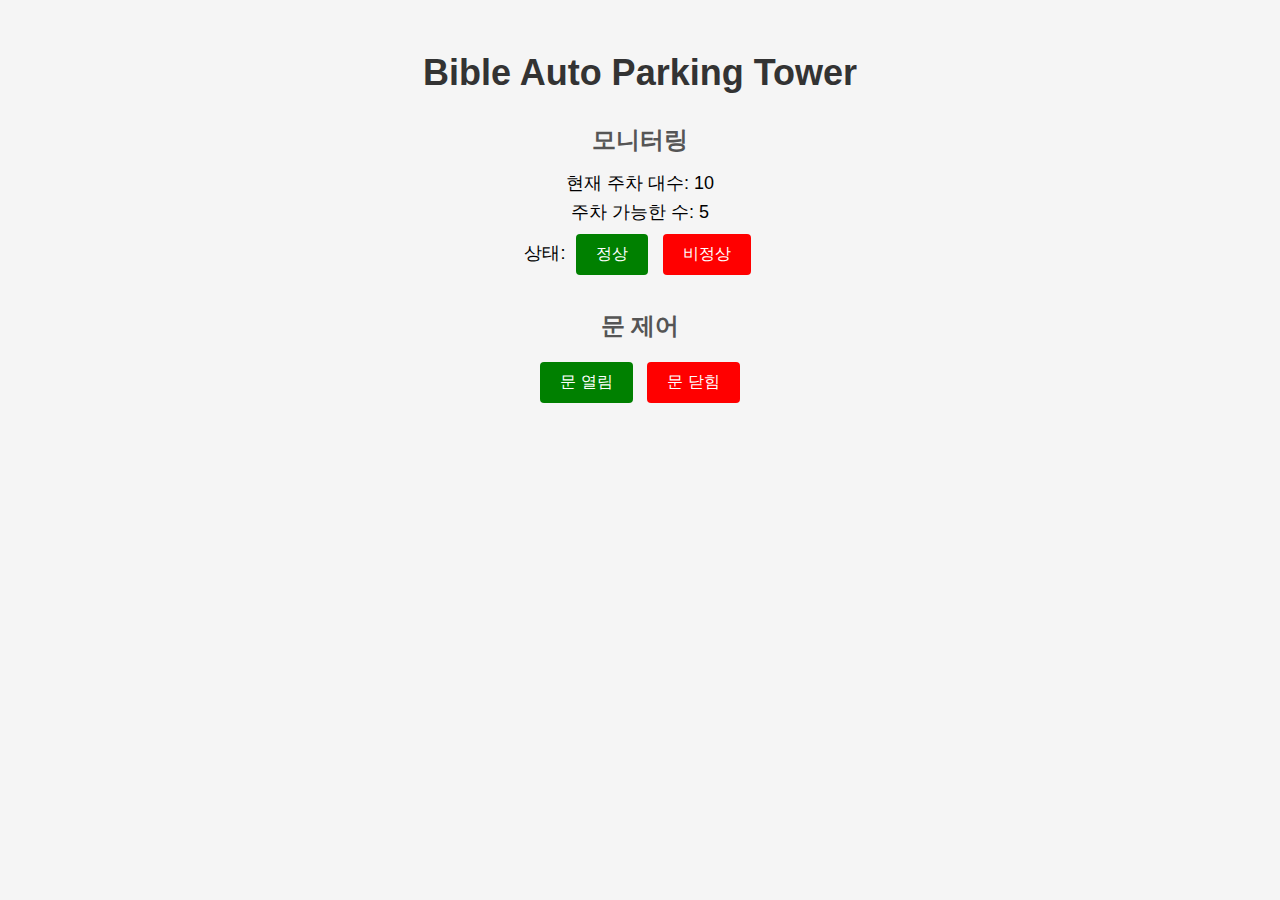
==== code/Manager_Interface.html @ 89cb2c2c "Create Manager_Interface.html" ====
<!DOCTYPE html>
<html lang="ko">
<head>
    <meta charset="UTF-8">
    <meta name="viewport" content="width=device-width, initial-scale=1.0">
    <title>Bible Auto Parking Tower</title>
    <style>
        /* 전체 페이지의 폰트와 정렬 설정 */
        body {
            font-family: Arial, sans-serif;
            text-align: center;
            padding: 20px;
            background-color: #f5f5f5;
        }

        /* 메인 타이틀 스타일 */
        h1 {
            font-size: 36px;
            margin-bottom: 10px;
            color: #333;
        }

        /* 소제목 스타일 */
        h2 {
            font-size: 24px;
            margin-top: 30px;
            margin-bottom: 15px;
            color: #555;
        }

        /* 정보 표시 영역 스타일 */
        .info {
            margin-bottom: 20px;
        }

        .info p {
            font-size: 18px;
            margin: 5px 0;
        }

        /* 버튼 스타일 */
        button {
            padding: 10px 20px;
            margin: 5px;
            border: none;
            border-radius: 4px;
            cursor: pointer;
            font-size: 16px;
        }

        /* 정상 버튼 스타일 */
        #normal-btn {
            color: white;
            background-color: green;
        }

        /* 비정상 버튼 스타일 */
        #abnormal-btn {
            color: white;
            background-color: red;
        }

        /* 문 열림 버튼 스타일 */
        #open-door-btn {
            color: white;
            background-color: green;
        }

        /* 문 닫힘 버튼 스타일 */
        #close-door-btn {
            color: white;
            background-color: red;
        }
    </style>
</head>
<body>
    <!-- 메인 타이틀 -->
    <h1>Bible Auto Parking Tower</h1>

    <!-- 모니터링 섹션 -->
    <h2>모니터링</h2>
    <div class="info">
        <p>현재 주차 대수: <span id="current-parking-count">10</span></p>
        <p>주차 가능한 수: <span id="available-parking-count">5</span></p>
        <p>
            상태:
            <button id="normal-btn">정상</button>
            <button id="abnormal-btn">비정상</button>
        </p>
    </div>

    <!-- 문 제어 섹션 -->
    <h2>문 제어</h2>
    <div class="info">
        <button id="open-door-btn">문 열림</button>
        <button id="close-door-btn">문 닫힘</button>
    </div>

    <script>
        // 정상 버튼 클릭 시 동작
        document.getElementById('normal-btn').onclick = function() {
            alert('상태가 정상으로 변경되었습니다.');
        };

        // 비정상 버튼 클릭 시 동작
        document.getElementById('abnormal-btn').onclick = function() {
            alert('상태가 비정상으로 변경되었습니다.');
        };

        // 문 열림 버튼 클릭 시 동작
        document.getElementById('open-door-btn').onclick = function() {
            alert('문이 열렸습니다.');
        };

        // 문 닫힘 버튼 클릭 시 동작
        document.getElementById('close-door-btn').onclick = function() {
            alert('문이 닫혔습니다.');
        };
    </script>
</body>
</html>
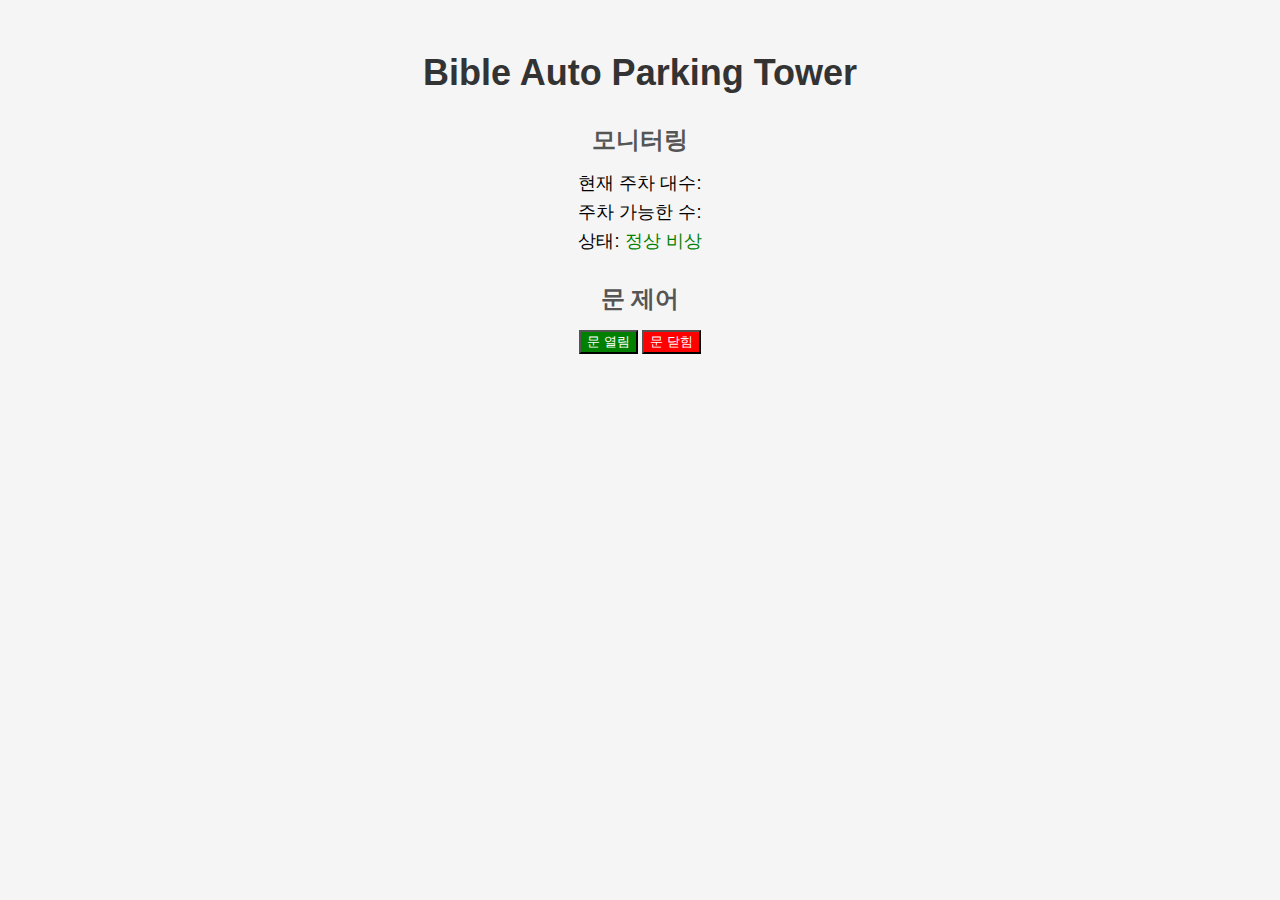
==== commit d1596bfe: "Manager_Interface.html 코드 수정_V1" ====
--- a/code/Manager_Interface.html
+++ b/code/Manager_Interface.html
@@ -38,26 +38,20 @@
             margin: 5px 0;
         }
 
-        /* 버튼 스타일 */
-        button {
-            padding: 10px 20px;
-            margin: 5px;
-            border: none;
-            border-radius: 4px;
-            cursor: pointer;
-            font-size: 16px;
+        /* 상태 표시 스타일 */
+        .status {
+            font-size: 20px;
+            margin: 10px 0;
         }
 
-        /* 정상 버튼 스타일 */
-        #normal-btn {
-            color: white;
-            background-color: green;
+        /* 정상 상태 스타일 */
+        .normal {
+            color: green;
         }
 
-        /* 비정상 버튼 스타일 */
-        #abnormal-btn {
-            color: white;
-            background-color: red;
+        /* 비정상 상태 스타일 */
+        .abnormal {
+            color: gray; /* 비정상 상태의 회색 */
         }
 
         /* 문 열림 버튼 스타일 */
@@ -80,12 +74,10 @@
     <!-- 모니터링 섹션 -->
     <h2>모니터링</h2>
     <div class="info">
-        <p>현재 주차 대수: <span id="current-parking-count">10</span></p>
-        <p>주차 가능한 수: <span id="available-parking-count">5</span></p>
-        <p>
-            상태:
-            <button id="normal-btn">정상</button>
-            <button id="abnormal-btn">비정상</button>
+        <p>현재 주차 대수: </p>
+        <p>주차 가능한 수: </p>
+        <p class="status">
+            상태: <span id="status-indicator" class="normal">정상</span> <span id="status-indicator" class="normal">비상</span>
         </p>
     </div>
 
@@ -97,15 +89,20 @@
     </div>
 
     <script>
-        // 정상 버튼 클릭 시 동작
-        document.getElementById('normal-btn').onclick = function() {
-            alert('상태가 정상으로 변경되었습니다.');
-        };
+        // 상태 변경 함수
+        function setStatus(isNormal) {
+            const statusIndicator = document.getElementById('status-indicator');
+            if (isNormal) {
+                statusIndicator.textContent = '정상';
+                statusIndicator.className = 'normal';
+            } else {
+                statusIndicator.textContent = '비정상';
+                statusIndicator.className = 'abnormal';
+            }
+        }
 
-        // 비정상 버튼 클릭 시 동작
-        document.getElementById('abnormal-btn').onclick = function() {
-            alert('상태가 비정상으로 변경되었습니다.');
-        };
+        // 초기 상태를 정상으로 설정
+        setStatus(true);
 
         // 문 열림 버튼 클릭 시 동작
         document.getElementById('open-door-btn').onclick = function() {
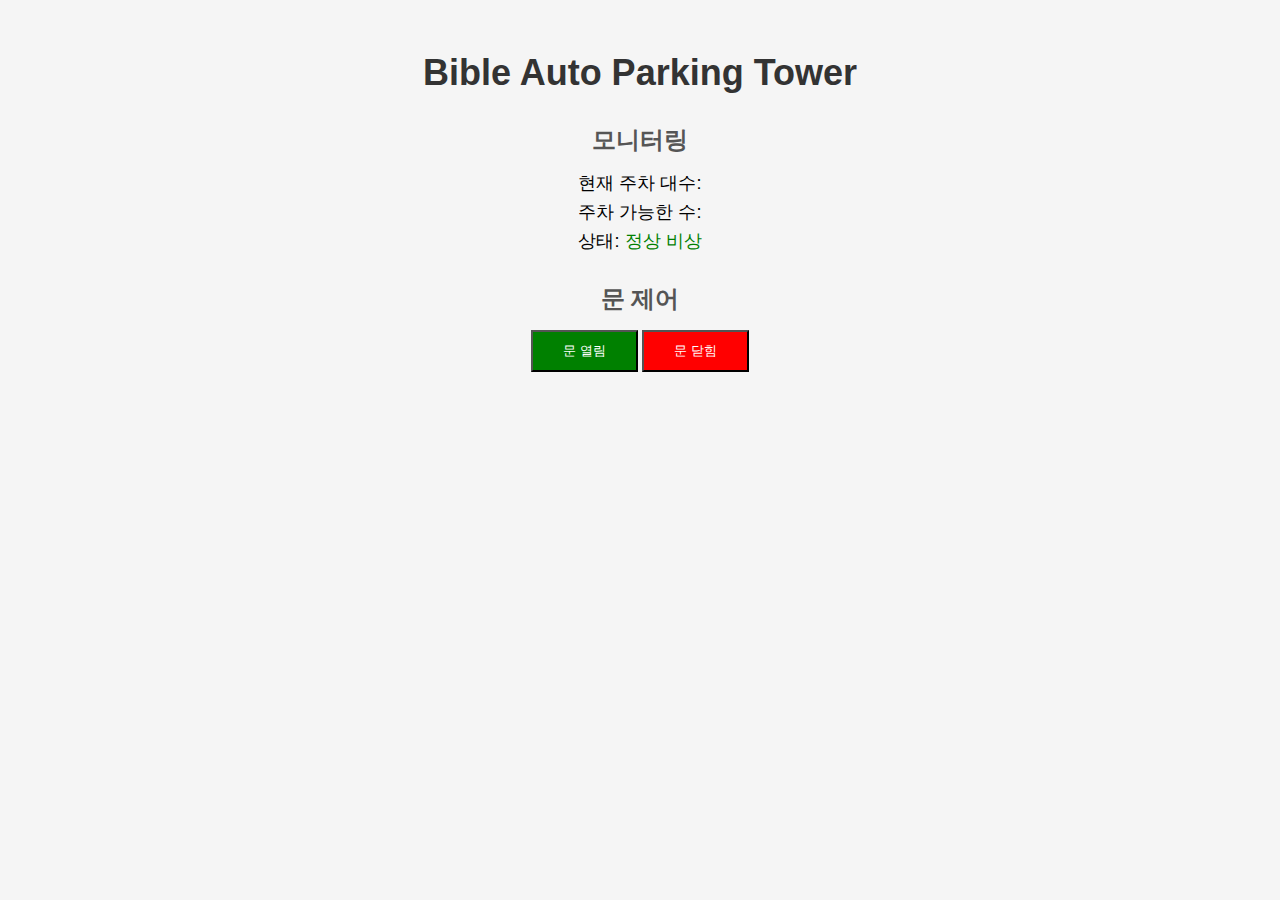
==== commit ecefc2f3: "Manager_Interface.html 복구" ====
--- a/code/Manager_Interface.html
+++ b/code/Manager_Interface.html
@@ -58,12 +58,14 @@
         #open-door-btn {
             color: white;
             background-color: green;
+            padding: 10px 30px;
         }
 
         /* 문 닫힘 버튼 스타일 */
         #close-door-btn {
             color: white;
             background-color: red;
+            padding: 10px 30px;
         }
     </style>
 </head>
@@ -77,7 +79,8 @@
         <p>현재 주차 대수: </p>
         <p>주차 가능한 수: </p>
         <p class="status">
-            상태: <span id="status-indicator" class="normal">정상</span> <span id="status-indicator" class="normal">비상</span>
+            상태: <span id="status-indicator" class="normal">정상</span> 
+            <span id="status-indicator" class="normal">비상</span>
         </p>
     </div>
 
@@ -89,21 +92,6 @@
     </div>
 
     <script>
-        // 상태 변경 함수
-        function setStatus(isNormal) {
-            const statusIndicator = document.getElementById('status-indicator');
-            if (isNormal) {
-                statusIndicator.textContent = '정상';
-                statusIndicator.className = 'normal';
-            } else {
-                statusIndicator.textContent = '비정상';
-                statusIndicator.className = 'abnormal';
-            }
-        }
-
-        // 초기 상태를 정상으로 설정
-        setStatus(true);
-
         // 문 열림 버튼 클릭 시 동작
         document.getElementById('open-door-btn').onclick = function() {
             alert('문이 열렸습니다.');
